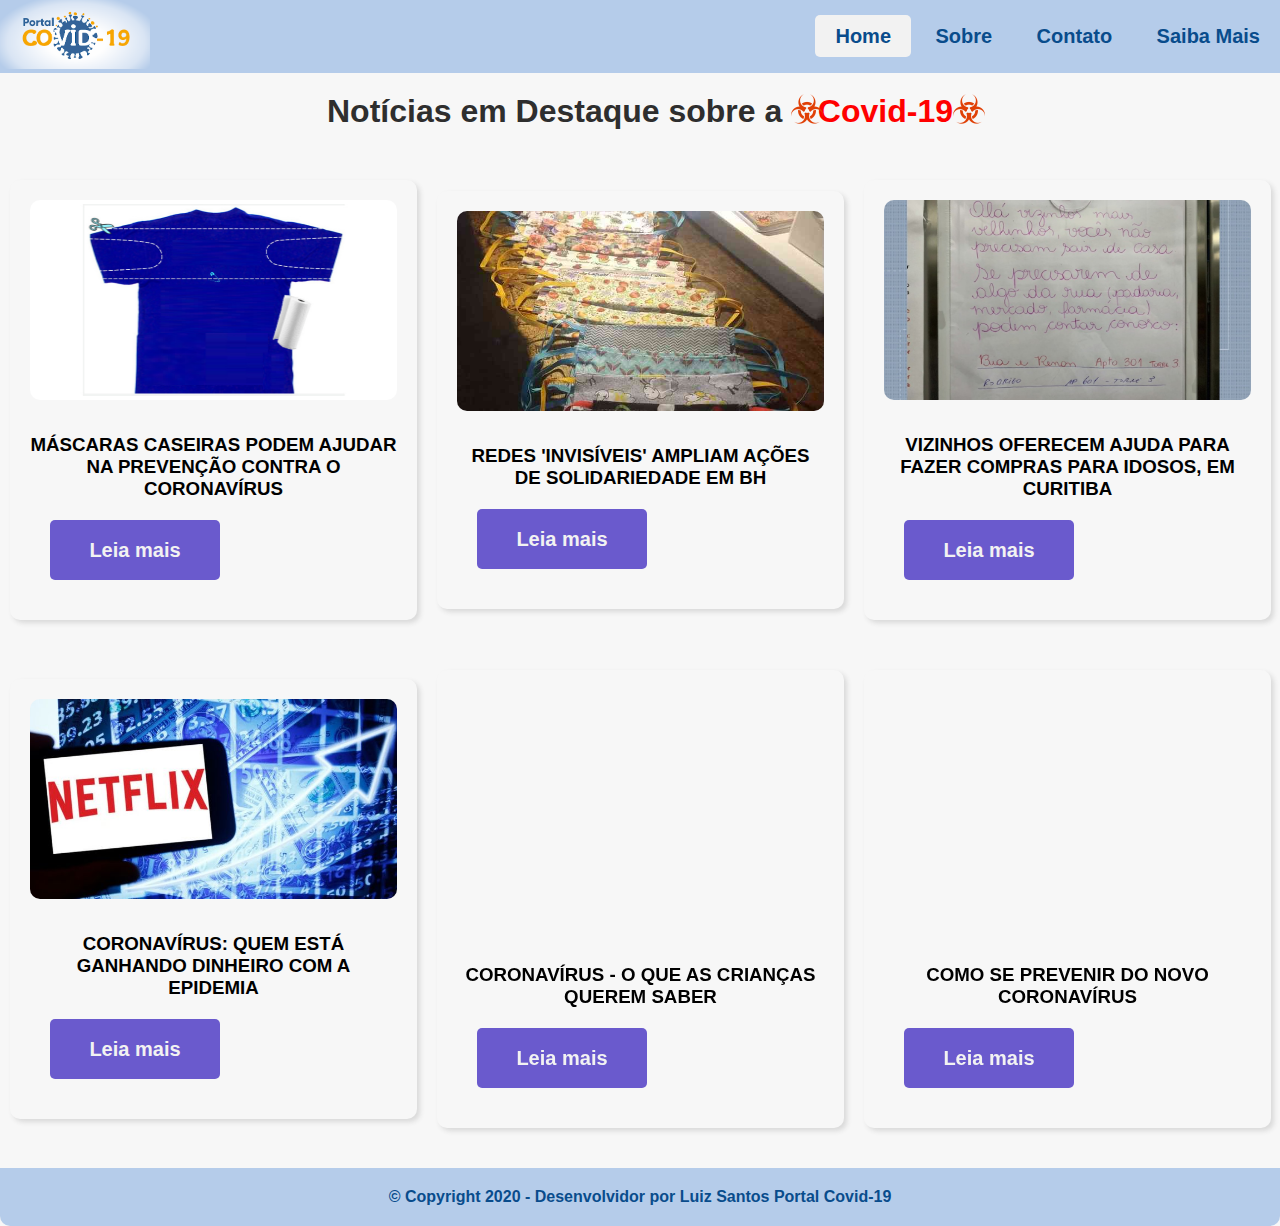
==== index.html @ 082b502a "Subindo projeto Hiring Coders" ====
<!DOCTYPE html>
<html lang="pt-br">
    <head>
        <meta charset="utf-8">
        <meta name="viewport" content="width=device-width, initial-scale=1.0">
        <title>.: Portal Covid-19 :.</title>
        <link rel="sortcut icon" href="favicon.ico" type="image/x-icon" />
        <!-- Estilo customizado -->
        <link rel="stylesheet" type="text/css" href="css/style.css">
        
    </head>
    <body>
        <div class="container"></div>
            <header>
                <div class=logo>
                    <img src="imagens/logo.svg" alt="Logo do Portal Covid">
                </div>
                <div class="navbar">
                    <nav>
                        <ul>
                            <li>
                                <a class="selected" href="index.html">Home</a>
                            </li>
                            <li>
                                <a  href="sobre.html">Sobre</a>
                            </li>
                            <li>
                                <a  href="contato.html">Contato</a>
                            </li>
                            <li>
                                <a href="saibaMais.html">Saiba Mais</a>
                            </li>
                        </ul>
                    </nav>
                </div><!--fim /navbar-->
                
            </header> <!--fim /header-->

            <div class="content">
                <div id="title">
                    <h1>Notícias em Destaque sobre a <img class="girar" src="imagens/biohazard-32.ico">&nbsp;<span> &nbsp;Covid-19 </span><img class="girar" src="imagens/biohazard-32.ico"></h1>
                </div>
            
                <div class="cardnews">
                    <div class="news">
                        <img src="imagens/news1.jpg" alt="Camisa para fazer máscaras">
                        <h3>Máscaras caseiras podem ajudar na prevenção contra o Coronavírus</h3>
                        <a class="btn-primary" href="https://www.saude.gov.br/noticias/agencia-saude/46645-mascaras-caseiras-podem-ajudar-na-prevencao-contra-o-coronavirus" target="_blank">Leia mais</a>
                    </div><!--fim / news-->
                    
                    <div class="news">
                        <img src="imagens/news2.jpg" alt="Máscaras Caseiras">
                        <h3>Redes 'invisíveis' ampliam ações de solidariedade em BH</h3>
                        <a class="btn-primary" href="https://www.em.com.br/app/noticia/gerais/2020/04/13/interna_gerais,1138188/coronavirus-redes-invisiveis-ampliam-acoes-de-solidariedade-em-bh.shtml" target="_blank">Leia mais</a>
                    </div><!--fim / news-->

                    <div class="news">
                        <img src="imagens/news3.jpg" alt="Cartaz Solidário">
                        <h3>Vizinhos oferecem ajuda para fazer compras para idosos, em Curitiba</h3>
                        <a class="btn-primary" href="https://g1.globo.com/pr/parana/noticia/2020/03/19/coronavirus-vizinhos-oferecem-ajuda-para-fazer-compras-para-idosos-em-curitiba.ghtml" target="_blank">Leia mais</a>
                    </div><!--fim / news-->
                </div><!--fim / cardnews-->

                <div class="cardnews">
                    <div class="news">
                        <img src="imagens/news4.jpg" alt="Celualar com acesso Netflix">
                        <h3>Coronavírus: quem está ganhando dinheiro com a epidemia</h3>
                        <a class="btn-primary" href="https://www.bbc.com/portuguese/geral-51726103" target="_blank">Leia mais</a>
                    </div><!--fim / news-->
                    
                    <div class="news">
                        <iframe src="https://open.spotify.com/embed-podcast/episode/6qZ7wSBbCBnTY30MKAuJhN" width="367" height="270"
                            frameborder="0" allowtransparency="true" allow="encrypted-media"></iframe>
                        <h3>Coronavírus - o que as crianças querem saber</h3>
                        <a class="btn-primary" href="https://g1.globo.com/podcast/o-assunto/noticia/2020/03/23/o-assunto-148-coronavirus-o-que-as-criancas-querem-saber.ghtml" target="_blank">Leia mais</a>
                    </div><!--fim / news-->

                    <div class="news">
                        <iframe width="367" height="270" src="https://www.youtube.com/embed/n0Y2zS-sz1E" frameborder="0" allow="accelerometer; autoplay; encrypted-media; gyroscope; picture-in-picture" allowfullscreen></iframe>
                        <h3>Como se prevenir do novo coronavírus</h3>
                        <a class="btn-primary" href="https://g1.globo.com/pr/parana/noticia/2020/03/19/coronavirus-vizinhos-oferecem-ajuda-para-fazer-compras-para-idosos-em-curitiba.ghtml" target="_blank">Leia mais</a>
                    </div><!--fim / news-->
                </div><!--fim / cardnews-->
                   
            </div> <!--fim / content-->
            <div id="rodape">
                <footer>
                    &copy; Copyright 2020 - Desenvolvidor por <a href="https://about.me/luizcsbh">Luiz Santos</a> Portal Covid-19
                </footer>
            </div><!-- fim / rodape --> 

        </div><!-- fim /container -->    
    </body>
</html>
---- css/style.css ----
@import url('https://fonts.googleapis.com/css?family=Roboto:300,400,500,700,900&display=swap');
span{
    color: red;
    animation-name: covid;
    animation-duration: 0.3s;
    animation-iteration-count: infinite; 
}
@keyframes covid{
    from{
        color:red;
    }
    to {
        color:yellow;
    }
}

.girar {
    position: absolute;
    width: 32px;
    height: 32px;
    -webkit-animation:spin 1s linear infinite;
    -moz-animation:spin 1s linear infinite;
    animation:spin 1s linear infinite;
}
@-moz-keyframes spin { 100% { -moz-transform: rotate(360deg); } }
@-webkit-keyframes spin { 100% { -webkit-transform: rotate(360deg); } }
@keyframes spin { 100% { -webkit-transform: rotate(360deg); transform:rotate(360deg); } }

.entrada{
    animation: entradaAnim 3s;
    animation-fill-mode: forwards;
}

@keyframes entradaAnim{
    from{
        opacity: 0;
    }
    to{
        opacity: 1;
        transform: translate(0);
    }
}


* {
    margin: 0;
    padding: 0;
}
body {
    background-color: #F7F7F7;
    font-family: Arial, Helvetica, sans-serif;
}

h3{
    text-transform: uppercase;
}

#container {
    background-color: #FFF;
    border-radius: 10px;
    text-align: center;
    margin-top: 30px;
    margin-left: 20px;
    margin-right: 20px;
    padding: 10px 20px;
    font-family: 'Roboto', sans-serif;
}

header {
    display: flex;
    justify-content: space-between;
    align-items: center;
    background-color: #b5ccea;
}

.navbar li {
    display: inline-block;
    font-size: 20px;
    font-weight: 600;
}

.navbar a {
    text-decoration: none;
    padding: 10px 20px;
    color: #094c8c;
}
.navbar a:hover {
    background-color: #e0e9f5;
    color: #f4a60d;
    
    border-radius: 5px;
}

#title {
    color: #2E2E2E;
    margin-top: 15px;
    margin-top: 20px;
    padding-bottom: 10px;
    text-align: center;
}
.cardnews {
    align-items: center;
    display: flex;
    justify-content: space-between;
    padding-top: 30px;
}
.news {
    text-align: center;
    background-color: #F7F7F7;
    padding: 20px;
    margin: 10px;
    border-radius: 10px;
    box-shadow: 3px 3px 5px #D9D9D9;
}

.news img {
    border-radius: 10px;
    margin-bottom: 30px;
    width: 367px;
    height: 200px;
}

.news iframe {
    border-radius: 10px;
}

.selected{
    background-color: #f2f2f2;
    border-radius: 5px;
}

#rodape footer {
    position: relative;
    text-align: center;
    bottom: 0;
    padding: 20px 0;
    margin-top: 30px;
    border-radius: 0 0 10px 10px;
    color: #094c8c;
    background-color: #b5ccea;
    font-weight: bold;
}

#rodape footer a{
    text-decoration: none;
    color: #094c8c;
}

#rodape footer a:hover{
    color: #f4a60d;
}
.sobre {
    background-color: #F7F7F7;
    border-radius: 10px;
    padding: 30px;
    width: 60%; 
    box-sizing: border-box;
    margin: auto;
}
.sobre p {
    text-align: justify;
    font-family: Arial, Helvetica, sans-serif;
    margin-bottom: 10px;
}

.sobre img {
    padding-top: 10px;
    align-items: center;
}

.sobre p a{
    text-decoration: none;
}

#contato {
    background-color: #F7F7F7;
    border-radius: 10px;
    padding: 30px;
    width: 50%; 
    box-sizing: border-box;
    margin: auto;
}

.divform {
    margin: 32px auto;
    text-align: left;
    max-width: 640px;
    border-radius: 5px;
    background-color: #f2f2f2;
    padding: 20px;

}

.divform iframe{
    height: 905px;
    width: 640px;
 }
a {
    text-decoration: none;
}

.btn-primary{
    background-color: slateblue;
    border-radius: 5px;
    color: #f2f2f2;
    display: block;
    font-family: Arial;
    font-weight: bold;
    font-size: 20px;
    height: 40px;
    line-height: 40px;
    margin: 20px;
    padding: 10px 5px;
    text-align: center;
    text-decoration: none;
    width: 160px;
}

.btn-primary:hover {
    box-shadow: 0 4px 5px #808080;
    top: -3px;
}

.lista ol li{
    color: #094c8c;
    font-weight: bold;
    font-size: 20px;
}

.lista a{
    color: #094c8c;
    text-decoration: none;
}

.lista a:hover{
    color:  slateblue;
}

figure {
    float: left;
    width: 30%;
    text-align: center;
    font-style: italic;
    font-size: smaller;
    text-indent: 0;
    border: thin silver solid;
    border-radius: 5px;
    margin: 0.5em;
    padding: 0.5em;
    background-color: white;
}

img.scaled {
    width: 100%;
}

figcaption {
    font-weight: bold;
    padding: 0.5em;
}

figure:hover{
    background-color: #b5ccea;
    color:#ffff;
}

#anime{
    float: left;
    opacity: 0;
    transform: translate(-200px);
}
.redessociais{
    text-align: center;
}
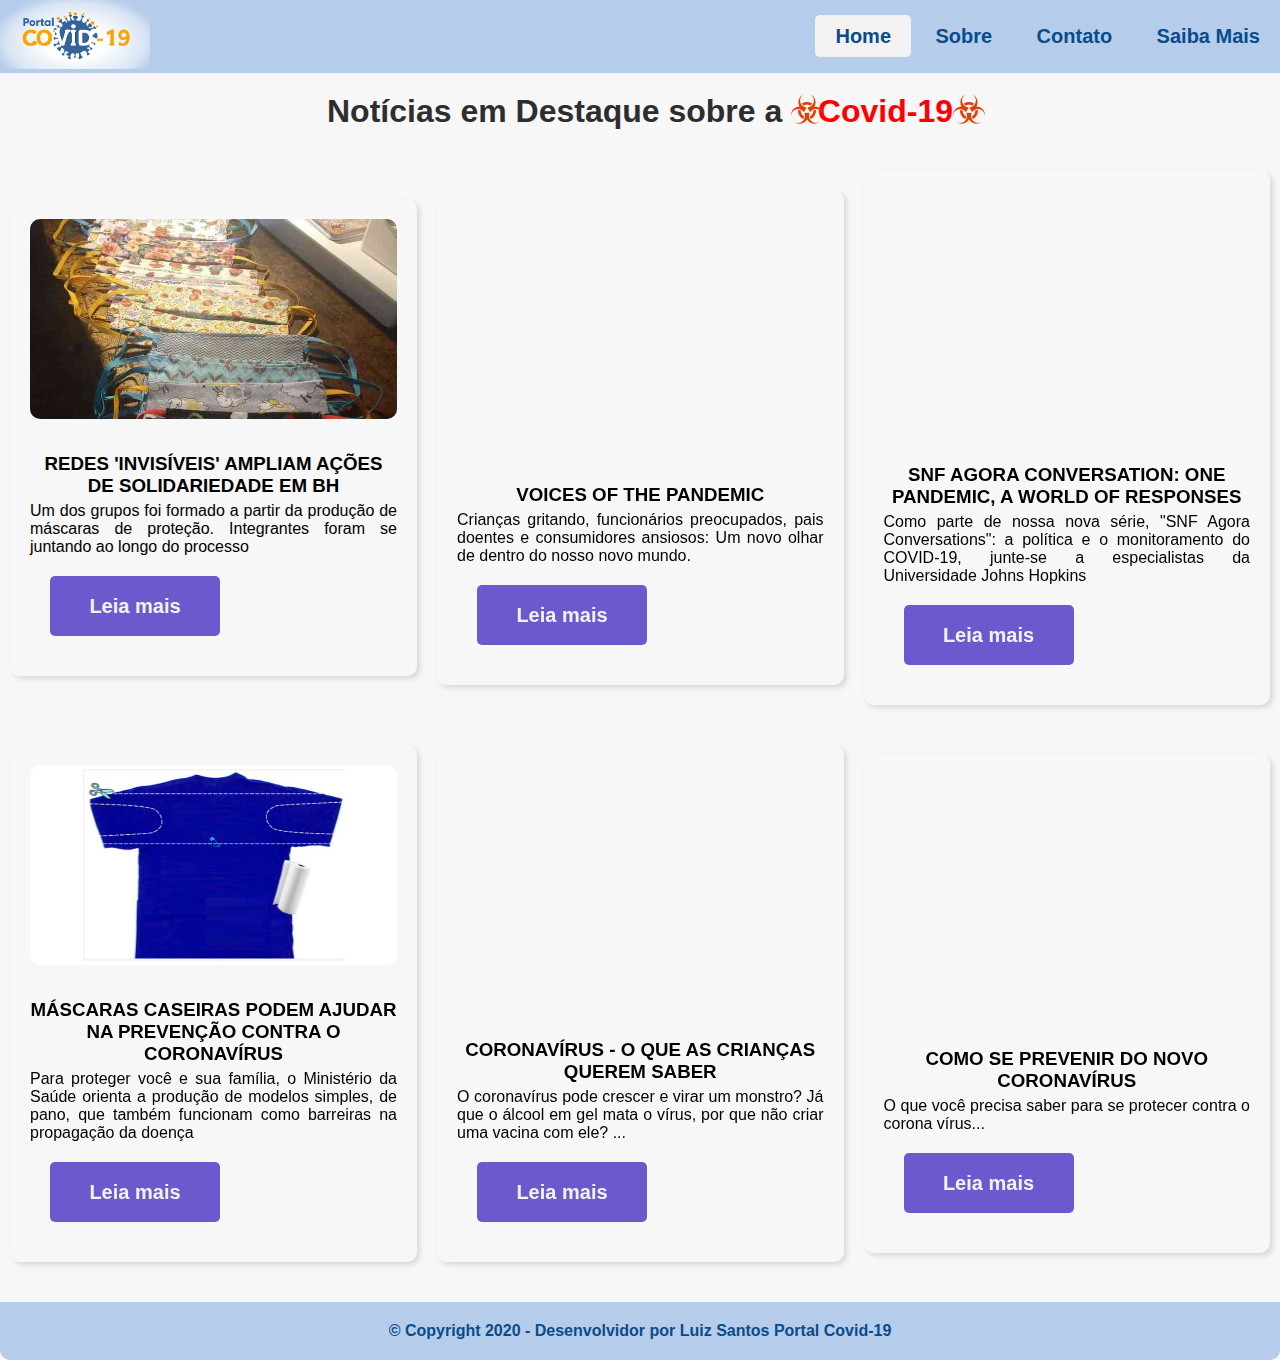
==== commit 043466cc: "Alterando as noticias" ====
--- a/index.html
+++ b/index.html
@@ -42,47 +42,66 @@
                 </div>
             
                 <div class="cardnews">
+                    
+                    <div class="news">
+                        <img src="imagens/news2.jpg" alt="Máscaras Caseiras">
+                        <h3>Redes 'invisíveis' ampliam ações de solidariedade em BH</h3>
+                        <p>
+                            Um dos grupos foi formado a partir da produção de máscaras de proteção. Integrantes foram se juntando ao longo do processo
+                        </p>
+                        <a class="btn-primary" href="https://www.em.com.br/app/noticia/gerais/2020/04/13/interna_gerais,1138188/coronavirus-redes-invisiveis-ampliam-acoes-de-solidariedade-em-bh.shtml" target="_blank">Leia mais</a>
+                    </div><!--fim / news-->
+               
+                    <div class="news">
+                        <iframe src="https://open.spotify.com/embed-podcast/episode/3OoBlD3jQT2kBd4PBjduhj" frameborder="0" allowtransparency="true" allow="encrypted-media"></iframe>
+                        <h3>Voices of the Pandemic</h3>
+                        <p>
+                            Crianças gritando, funcionários preocupados, pais doentes e consumidores ansiosos: Um novo olhar de dentro do nosso novo mundo.
+                        </p>
+                        <a class="btn-primary" href="https://www.nytimes.com/2020/04/13/podcasts/the-daily/coronavirus-pandemic-lives.html?" target="_blank">Leia mais</a>
+                    </div><!--fim / news-->
+                    
+                    <div class="news">
+                        <iframe src="https://www.ustream.tv/embed/recorded/126175022" scrolling="no" allowfullscreen webkitallowfullscreen frameborder="0" style="border: 0 none transparent;"></iframe>
+                        <h3>SNF Agora Conversation: One Pandemic, A World of Responses</h3>
+                        <p>
+                            Como parte de nossa nova série, "SNF Agora Conversations": a política e o monitoramento do COVID-19, junte-se a especialistas da Universidade Johns Hopkins
+                        </p>
+                        <a class="btn-primary" href="https://coronavirus.jhu.edu/live" target="_blank">Leia mais</a>
+                    </div><!--fim / news-->
+                
+                </div><!--fim / cardnews-->
+
+                <div class="cardnews">
                     <div class="news">
                         <img src="imagens/news1.jpg" alt="Camisa para fazer máscaras">
                         <h3>Máscaras caseiras podem ajudar na prevenção contra o Coronavírus</h3>
+                        <p>
+                            Para proteger você e sua família, o Ministério da Saúde orienta a produção de modelos simples, de pano, que também funcionam como barreiras na propagação da doença
+                        </p>
                         <a class="btn-primary" href="https://www.saude.gov.br/noticias/agencia-saude/46645-mascaras-caseiras-podem-ajudar-na-prevencao-contra-o-coronavirus" target="_blank">Leia mais</a>
                     </div><!--fim / news-->
                     
                     <div class="news">
-                        <img src="imagens/news2.jpg" alt="Máscaras Caseiras">
-                        <h3>Redes 'invisíveis' ampliam ações de solidariedade em BH</h3>
-                        <a class="btn-primary" href="https://www.em.com.br/app/noticia/gerais/2020/04/13/interna_gerais,1138188/coronavirus-redes-invisiveis-ampliam-acoes-de-solidariedade-em-bh.shtml" target="_blank">Leia mais</a>
+                        <iframe src="https://open.spotify.com/embed-podcast/episode/6qZ7wSBbCBnTY30MKAuJhN/" frameborder="0" allowtransparency="true" allow="encrypted-media"></iframe>
+                        <h3>Coronavírus - o que as crianças querem saber</h3>
+                        <p>
+                            O coronavírus pode crescer e virar um monstro? Já que o álcool em gel mata o vírus, por que não criar uma vacina com ele? ...
+                        </p>
+                        <a class="btn-primary" href="https://g1.globo.com/podcast/o-assunto/noticia/2020/03/23/o-assunto-148-coronavirus-o-que-as-criancas-querem-saber.ghtml" target="_blank">Leia mais</a>
+                    </div><!--fim / news-->
+                
+                    <div class="news">
+                        <iframe src="https://www.youtube.com/embed/n0Y2zS-sz1E" frameborder="0" allow="accelerometer; autoplay; encrypted-media; gyroscope; picture-in-picture" allowfullscreen></iframe>
+                        <h3>Como se prevenir do novo coronavírus</h3>
+                        <p>O que você precisa saber para se protecer contra o corona vírus...</p>
+                        <a class="btn-primary" href="https://coronavirus.saude.gov.br/sobre-a-doenca#como-se-proteger" target="_blank">Leia mais</a>
                     </div><!--fim / news-->
 
-                    <div class="news">
-                        <img src="imagens/news3.jpg" alt="Cartaz Solidário">
-                        <h3>Vizinhos oferecem ajuda para fazer compras para idosos, em Curitiba</h3>
-                        <a class="btn-primary" href="https://g1.globo.com/pr/parana/noticia/2020/03/19/coronavirus-vizinhos-oferecem-ajuda-para-fazer-compras-para-idosos-em-curitiba.ghtml" target="_blank">Leia mais</a>
-                    </div><!--fim / news-->
                 </div><!--fim / cardnews-->
-
-                <div class="cardnews">
-                    <div class="news">
-                        <img src="imagens/news4.jpg" alt="Celualar com acesso Netflix">
-                        <h3>Coronavírus: quem está ganhando dinheiro com a epidemia</h3>
-                        <a class="btn-primary" href="https://www.bbc.com/portuguese/geral-51726103" target="_blank">Leia mais</a>
-                    </div><!--fim / news-->
-                    
-                    <div class="news">
-                        <iframe src="https://open.spotify.com/embed-podcast/episode/6qZ7wSBbCBnTY30MKAuJhN" width="367" height="270"
-                            frameborder="0" allowtransparency="true" allow="encrypted-media"></iframe>
-                        <h3>Coronavírus - o que as crianças querem saber</h3>
-                        <a class="btn-primary" href="https://g1.globo.com/podcast/o-assunto/noticia/2020/03/23/o-assunto-148-coronavirus-o-que-as-criancas-querem-saber.ghtml" target="_blank">Leia mais</a>
-                    </div><!--fim / news-->
-
-                    <div class="news">
-                        <iframe width="367" height="270" src="https://www.youtube.com/embed/n0Y2zS-sz1E" frameborder="0" allow="accelerometer; autoplay; encrypted-media; gyroscope; picture-in-picture" allowfullscreen></iframe>
-                        <h3>Como se prevenir do novo coronavírus</h3>
-                        <a class="btn-primary" href="https://g1.globo.com/pr/parana/noticia/2020/03/19/coronavirus-vizinhos-oferecem-ajuda-para-fazer-compras-para-idosos-em-curitiba.ghtml" target="_blank">Leia mais</a>
-                    </div><!--fim / news-->
-                </div><!--fim / cardnews-->
-                   
+           
             </div> <!--fim / content-->
+            
             <div id="rodape">
                 <footer>
                     &copy; Copyright 2020 - Desenvolvidor por <a href="https://about.me/luizcsbh">Luiz Santos</a> Portal Covid-19
@@ -92,3 +111,4 @@
         </div><!-- fim /container -->    
     </body>
 </html>
+
--- a/css/style.css
+++ b/css/style.css
@@ -64,6 +64,7 @@
     margin-right: 20px;
     padding: 10px 20px;
     font-family: 'Roboto', sans-serif;
+
 }
 
 header {
@@ -102,7 +103,8 @@
     align-items: center;
     display: flex;
     justify-content: space-between;
-    padding-top: 30px;
+    padding-top: 20px;
+    width: 100%;
 }
 .news {
     text-align: center;
@@ -111,6 +113,12 @@
     margin: 10px;
     border-radius: 10px;
     box-shadow: 3px 3px 5px #D9D9D9;
+    width: 100%;
+}
+
+.news p{
+    padding-top: 5px;;
+    text-align: justify;
 }
 
 .news img {
@@ -122,6 +130,8 @@
 
 .news iframe {
     border-radius: 10px;
+    width: 360px;
+    height: 270px;
 }
 
 .selected{
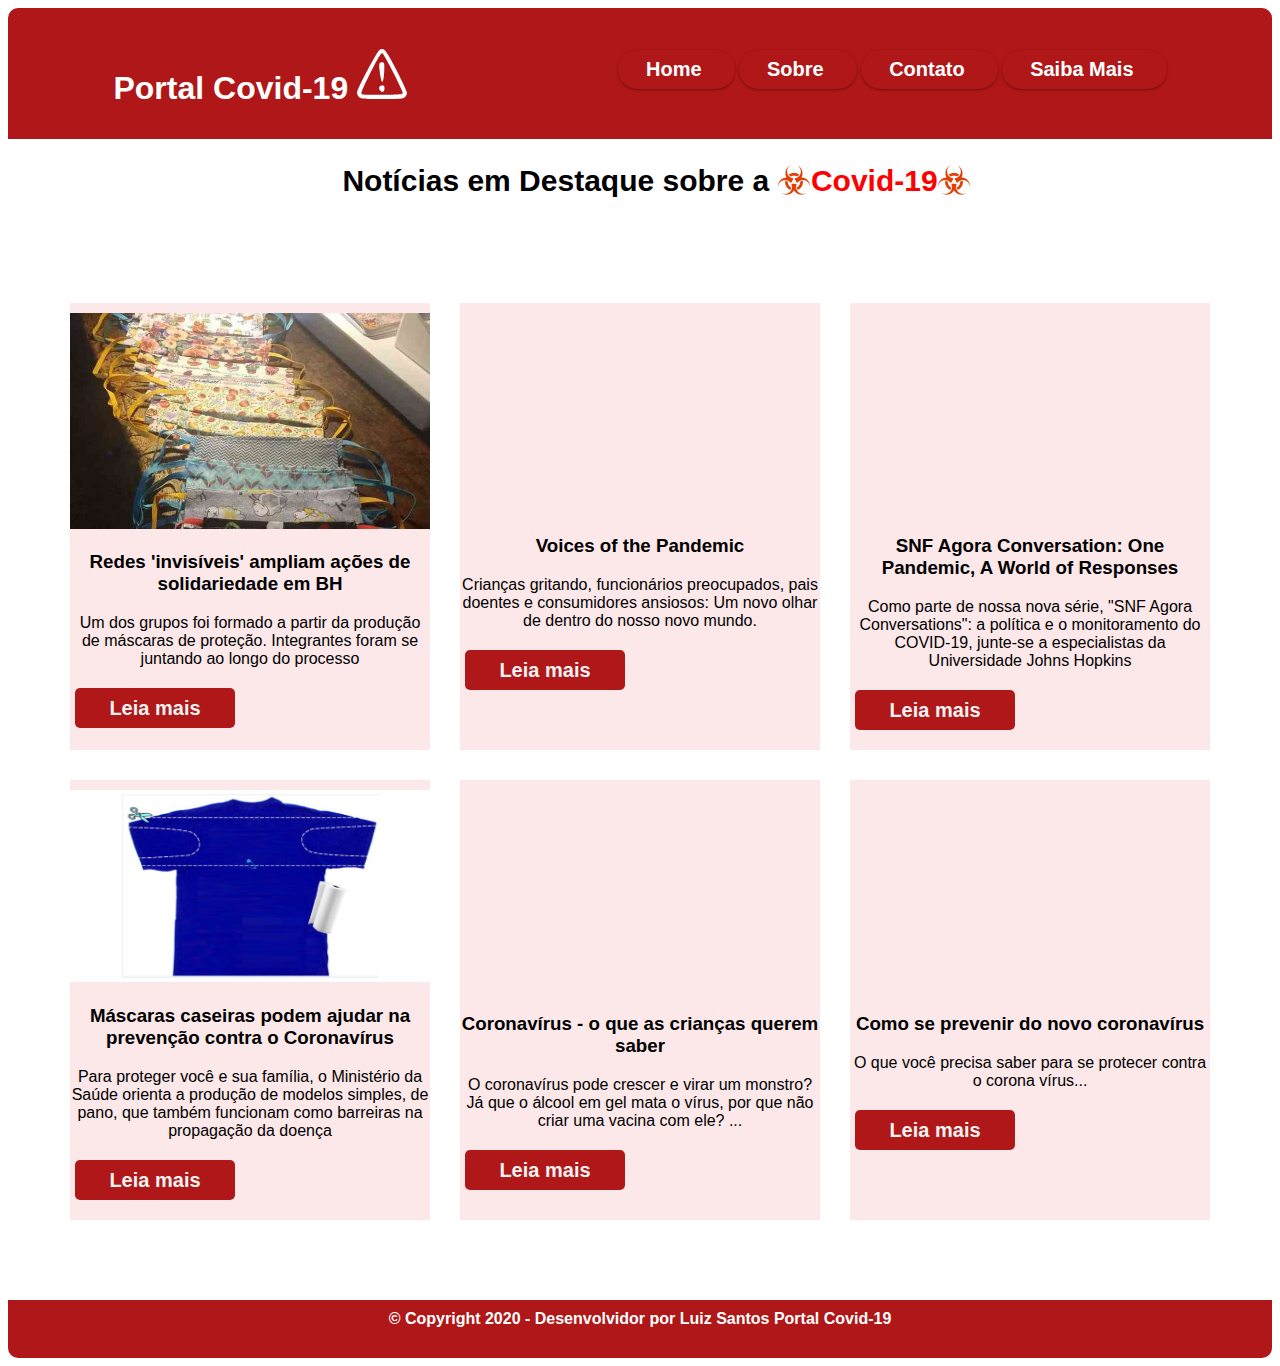
==== commit bccd701f: "Melhorando Layout e Responsividade" ====
--- a/index.html
+++ b/index.html
@@ -1,114 +1,91 @@
 <!DOCTYPE html>
-<html lang="pt-br">
+<html>
     <head>
         <meta charset="utf-8">
+        <title>.: Portal Covid-19 :.</title>
         <meta name="viewport" content="width=device-width, initial-scale=1.0">
-        <title>.: Portal Covid-19 :.</title>
+        <meta name="description" content="Portal Covid-19 renui 6 notícias em diversas mídias escolhidas por
+         Luiz Santos Desenvolvedor Web, para desafio da Gama Academy"> 
+        <meta name="keywords" content="corona, covid-19, coronavírus, html5, css, Gama Academy, desafio, site"/>
+        <meta name="robots" content="index, follow">
         <link rel="sortcut icon" href="favicon.ico" type="image/x-icon" />
         <!-- Estilo customizado -->
-        <link rel="stylesheet" type="text/css" href="css/style.css">
-        
+        <link rel="stylesheet" type="text/css" href="css/estilo.css">
     </head>
     <body>
-        <div class="container"></div>
-            <header>
-                <div class=logo>
-                    <img src="imagens/logo.svg" alt="Logo do Portal Covid">
-                </div>
-                <div class="navbar">
-                    <nav>
-                        <ul>
-                            <li>
-                                <a class="selected" href="index.html">Home</a>
-                            </li>
-                            <li>
-                                <a  href="sobre.html">Sobre</a>
-                            </li>
-                            <li>
-                                <a  href="contato.html">Contato</a>
-                            </li>
-                            <li>
-                                <a href="saibaMais.html">Saiba Mais</a>
-                            </li>
-                        </ul>
-                    </nav>
-                </div><!--fim /navbar-->
-                
-            </header> <!--fim /header-->
+        
+        <header class="header">
+            <div class="titulo">
+                <h1>Portal Covid-19 <img src="imagens/alert.svg" /></h1>
+            </div>
+            <nav>
+                <ul>
+                    <li><a href="index.html">Home</a></li>
+                    <li><a href="sobre.html">Sobre</a></li>
+                    <li><a href="contato.html">Contato</a></li>
+                    <li><a href="saibaMais.html">Saiba Mais</a></li>
+                </ul>
+            </nav>
+        </header>
+        <div class="titulo-news">
+            <h2 class="titulo-news">Notícias em Destaque sobre a <img class="girar" src="imagens/biohazard-32.ico">&nbsp;&nbsp;&nbsp;<span>&nbsp;Covid-19 </span><img class="girar" src="imagens/biohazard-32.ico"></h2>
+        </div>
+        <section class="news container ">
 
-            <div class="content">
-                <div id="title">
-                    <h1>Notícias em Destaque sobre a <img class="girar" src="imagens/biohazard-32.ico">&nbsp;<span> &nbsp;Covid-19 </span><img class="girar" src="imagens/biohazard-32.ico"></h1>
-                </div>
-            
-                <div class="cardnews">
-                    
-                    <div class="news">
-                        <img src="imagens/news2.jpg" alt="Máscaras Caseiras">
-                        <h3>Redes 'invisíveis' ampliam ações de solidariedade em BH</h3>
-                        <p>
-                            Um dos grupos foi formado a partir da produção de máscaras de proteção. Integrantes foram se juntando ao longo do processo
-                        </p>
-                        <a class="btn-primary" href="https://www.em.com.br/app/noticia/gerais/2020/04/13/interna_gerais,1138188/coronavirus-redes-invisiveis-ampliam-acoes-de-solidariedade-em-bh.shtml" target="_blank">Leia mais</a>
-                    </div><!--fim / news-->
-               
-                    <div class="news">
-                        <iframe src="https://open.spotify.com/embed-podcast/episode/3OoBlD3jQT2kBd4PBjduhj" frameborder="0" allowtransparency="true" allow="encrypted-media"></iframe>
-                        <h3>Voices of the Pandemic</h3>
-                        <p>
-                            Crianças gritando, funcionários preocupados, pais doentes e consumidores ansiosos: Um novo olhar de dentro do nosso novo mundo.
-                        </p>
-                        <a class="btn-primary" href="https://www.nytimes.com/2020/04/13/podcasts/the-daily/coronavirus-pandemic-lives.html?" target="_blank">Leia mais</a>
-                    </div><!--fim / news-->
-                    
-                    <div class="news">
-                        <iframe src="https://www.ustream.tv/embed/recorded/126175022" scrolling="no" allowfullscreen webkitallowfullscreen frameborder="0" style="border: 0 none transparent;"></iframe>
-                        <h3>SNF Agora Conversation: One Pandemic, A World of Responses</h3>
-                        <p>
-                            Como parte de nossa nova série, "SNF Agora Conversations": a política e o monitoramento do COVID-19, junte-se a especialistas da Universidade Johns Hopkins
-                        </p>
-                        <a class="btn-primary" href="https://coronavirus.jhu.edu/live" target="_blank">Leia mais</a>
-                    </div><!--fim / news-->
-                
-                </div><!--fim / cardnews-->
+            <div class="news__item ">
+                <img src="imagens/news2.jpg" alt="Máscaras Caseiras">
+                <h3>Redes 'invisíveis' ampliam ações de solidariedade em BH</h3>
+                <p>
+                    Um dos grupos foi formado a partir da produção de máscaras de proteção. Integrantes foram se juntando ao longo do processo
+                </p>
+                <a class="btn-primary" href="https://www.em.com.br/app/noticia/gerais/2020/04/13/interna_gerais,1138188/coronavirus-redes-invisiveis-ampliam-acoes-de-solidariedade-em-bh.shtml" target="_blank">Leia mais</a>
+            </div>
 
-                <div class="cardnews">
-                    <div class="news">
-                        <img src="imagens/news1.jpg" alt="Camisa para fazer máscaras">
-                        <h3>Máscaras caseiras podem ajudar na prevenção contra o Coronavírus</h3>
-                        <p>
-                            Para proteger você e sua família, o Ministério da Saúde orienta a produção de modelos simples, de pano, que também funcionam como barreiras na propagação da doença
-                        </p>
-                        <a class="btn-primary" href="https://www.saude.gov.br/noticias/agencia-saude/46645-mascaras-caseiras-podem-ajudar-na-prevencao-contra-o-coronavirus" target="_blank">Leia mais</a>
-                    </div><!--fim / news-->
-                    
-                    <div class="news">
-                        <iframe src="https://open.spotify.com/embed-podcast/episode/6qZ7wSBbCBnTY30MKAuJhN/" frameborder="0" allowtransparency="true" allow="encrypted-media"></iframe>
-                        <h3>Coronavírus - o que as crianças querem saber</h3>
-                        <p>
-                            O coronavírus pode crescer e virar um monstro? Já que o álcool em gel mata o vírus, por que não criar uma vacina com ele? ...
-                        </p>
-                        <a class="btn-primary" href="https://g1.globo.com/podcast/o-assunto/noticia/2020/03/23/o-assunto-148-coronavirus-o-que-as-criancas-querem-saber.ghtml" target="_blank">Leia mais</a>
-                    </div><!--fim / news-->
-                
-                    <div class="news">
-                        <iframe src="https://www.youtube.com/embed/n0Y2zS-sz1E" frameborder="0" allow="accelerometer; autoplay; encrypted-media; gyroscope; picture-in-picture" allowfullscreen></iframe>
-                        <h3>Como se prevenir do novo coronavírus</h3>
-                        <p>O que você precisa saber para se protecer contra o corona vírus...</p>
-                        <a class="btn-primary" href="https://coronavirus.saude.gov.br/sobre-a-doenca#como-se-proteger" target="_blank">Leia mais</a>
-                    </div><!--fim / news-->
+            <div class="news__item">
+                <iframe src="https://open.spotify.com/embed-podcast/episode/3OoBlD3jQT2kBd4PBjduhj" frameborder="0" allowtransparency="true" allow="encrypted-media"></iframe>
+                <h3>Voices of the Pandemic</h3>
+                <p>
+                    Crianças gritando, funcionários preocupados, pais doentes e consumidores ansiosos: Um novo olhar de dentro do nosso novo mundo.
+                </p>
+                <a class="btn-primary" href="https://www.nytimes.com/2020/04/13/podcasts/the-daily/coronavirus-pandemic-lives.html?" target="_blank">Leia mais</a>
+            </div>
 
-                </div><!--fim / cardnews-->
-           
-            </div> <!--fim / content-->
-            
-            <div id="rodape">
-                <footer>
-                    &copy; Copyright 2020 - Desenvolvidor por <a href="https://about.me/luizcsbh">Luiz Santos</a> Portal Covid-19
-                </footer>
-            </div><!-- fim / rodape --> 
+            <div class="news__item ">
+                <iframe src="https://www.ustream.tv/embed/recorded/126175022" scrolling="no" allowfullscreen webkitallowfullscreen frameborder="0" style="border: 0 none transparent;"></iframe>
+                <h3>SNF Agora Conversation: One Pandemic, A World of Responses</h3>
+                <p>
+                    Como parte de nossa nova série, "SNF Agora Conversations": a política e o monitoramento do COVID-19, junte-se a especialistas da Universidade Johns Hopkins
+                </p>
+                <a class="btn-primary" href="https://coronavirus.jhu.edu/live" target="_blank">Leia mais</a>
+            </div>
 
-        </div><!-- fim /container -->    
+            <div class="news__item ">
+                <img src="imagens/news1.jpg" alt="Camisa para fazer máscaras">
+                <h3>Máscaras caseiras podem ajudar na prevenção contra o Coronavírus</h3>
+                <p>
+                    Para proteger você e sua família, o Ministério da Saúde orienta a produção de modelos simples, de pano, que também funcionam como barreiras na propagação da doença
+                </p>
+                <a class="btn-primary" href="https://www.saude.gov.br/noticias/agencia-saude/46645-mascaras-caseiras-podem-ajudar-na-prevencao-contra-o-coronavirus" target="_blank">Leia mais</a>
+            </div>
+
+            <div class="news__item ">
+                <iframe src="https://open.spotify.com/embed-podcast/episode/6qZ7wSBbCBnTY30MKAuJhN/" frameborder="0" allowtransparency="true" allow="encrypted-media"></iframe>
+                <h3>Coronavírus - o que as crianças querem saber</h3>
+                <p>
+                    O coronavírus pode crescer e virar um monstro? Já que o álcool em gel mata o vírus, por que não criar uma vacina com ele? ...
+                </p>
+                <a class="btn-primary" href="https://g1.globo.com/podcast/o-assunto/noticia/2020/03/23/o-assunto-148-coronavirus-o-que-as-criancas-querem-saber.ghtml" target="_blank">Leia mais</a>
+            </div>
+
+            <div class="news__item ">
+                <iframe src="https://www.youtube.com/embed/n0Y2zS-sz1E" frameborder="0" allow="accelerometer; autoplay; encrypted-media; gyroscope; picture-in-picture" allowfullscreen></iframe>
+                <h3>Como se prevenir do novo coronavírus</h3>
+                <p>O que você precisa saber para se protecer contra o corona vírus...</p>
+                <a class="btn-primary" href="https://coronavirus.saude.gov.br/sobre-a-doenca#como-se-proteger" target="_blank">Leia mais</a>
+            </div>
+        </section>
+        <footer>
+            &copy; Copyright 2020 - Desenvolvidor por <a href="https://about.me/luizcsbh">Luiz Santos</a> Portal Covid-19
+        <footer>
     </body>
-</html>
-
+</html>--- a/css/estilo.css
+++ b/css/estilo.css
@@ -0,0 +1,381 @@
+@import url('https://fonts.cdnfonts.com/css/gotham-black');
+@import url('https://fonts.cdnfonts.com/css/major-snafu');
+@import url('https://fonts.cdnfonts.com/css/din-condensed');
+* {
+    box-sizing: border-box;
+  }
+  
+  .row::after {
+    content: "";
+    clear: both;
+    display: table;
+  }
+  
+  [class*="col-"] {
+    float: left;
+    padding: 15px;
+  }
+  
+  html {
+    font-family: "Lucida Sans", sans-serif;
+  }
+  .container {
+    margin: 0 auto;
+    max-width: 1200px;
+    padding: 0px 30px;
+  }  
+
+  .header {
+    align-items: center;
+    background-color:#AF1718;
+    border-radius: 10px 10px 0 0;
+    color: #ffffff;
+    display: flex;
+    justify-content: space-around;
+  }
+
+  .titulo {
+    color: white;
+    font-family: 'Major Snafu', sans-serif;
+    margin-top: 15px;
+    margin-top: 20px;
+    padding-bottom: 10px;
+    text-align: center;
+    float:left;
+ }
+
+ .titulo-news {
+  font-size: 30px; 
+  text-align: center;
+ }
+
+/*nav*/
+  nav ul {
+    list-style-type: none;
+    margin: 0;
+    padding: 0;
+    
+  }
+  
+  nav li {
+    border-radius: 20px;
+    display: inline-block;
+    padding: 8px;
+    margin-bottom: 7px;
+    color: #ffffff;
+    font-weight: bold;
+    font-family: 'DIN Condensed', sans-serif;
+    font-size: 20px;                                         
+    box-shadow: 0 1px 3px rgba(0,0,0,0.12), 0 1px 2px rgba(0,0,0,0.24);
+  }
+  
+  nav a{
+    color: #ffffff;
+    text-decoration: none;
+    padding: 10px 20px;
+    margin-right: 5px;
+ }
+
+  nav li:hover {
+    background-color: #ffffff;
+  }
+
+  nav li a:hover{
+    color: #f4a60d;
+  }
+/* Noticias*/
+  .news {
+    height: auto;
+    display: grid;
+    grid-template-columns: 1fr 1fr 1fr;
+    grid-gap: 30px;
+    padding: 80px 30px;
+  }
+  
+  .news__item{
+    background-color: #FCE7E9;
+    padding: 10px 0px 0px 0px;
+    position: relative;
+    cursor: pointer;
+    text-align: center;
+  }
+  
+  .news__item iframe{
+    height: 200px;
+  }
+  
+  .news__item img{
+    max-width: 100%;
+  }
+  
+  .news__item h2{
+    padding: 20px 0px;
+    font-weight: 700;
+    background: #282A2D;
+    color:#fff;
+    border-bottom-left-radius:10px;
+    border-bottom-right-radius:10px;
+  }
+
+  /*sobre*/
+  .sobre{
+    display: flex;
+    padding: 80px 20px;
+  }
+  
+  .sobre a{
+    display: inline-block;
+    color:#AF1718;
+    
+  }
+  .sobre a i{
+    background: #282A2D;
+    padding: 10px;
+    margin-right: 10px;
+  
+  }
+
+/* contato */
+  .contato{
+    max-width: 640px;
+    border-radius: 5px;
+    padding: 20px;
+  }
+
+  .contato iframe{
+    height: 905px;
+    width: 640px;
+    
+  }
+ 
+  .img-perfil{
+    padding: 30px;
+  }
+  .img-perfil img{
+    max-width: 200px;
+    border: silver 1px solid;
+    background-color: #ffffff;
+  }
+
+ /* saiba mais */
+.mais-noticias ul li{
+
+  padding-bottom: 20px;
+  list-style-type:cjk-ideographic;
+}
+
+.mais-noticias ul li a{
+	display: inline-block;
+	padding: 5px;
+	color:#AF1718;
+  line-height: 1.4em;
+  
+}
+  .mais-noticias ul li a:hover{
+    color: #f4a60d;
+  }
+
+  /*Figure*/
+  
+  figure {
+    float: left;
+    text-align: center;
+    font-style: italic;
+    font-size: smaller;
+    text-indent: 0;
+    border: thin silver solid;
+    border-radius: 5px;
+    margin: 0.5em;
+    padding: 0.5em;
+    background-color: white;
+}
+
+img.scaled {
+    width: 100%;
+}
+
+figcaption {
+    font-weight: bold;
+    padding: 0.5em;
+}
+
+figure:hover{
+    background-color: #AF1718;;
+    color:#ffff;
+}
+
+#anime{
+    float: left;
+    opacity: 0;
+    transform: translate(-200px);
+}
+.redessociais{
+    text-align: center;
+    padding: 0 0 0 20px ;
+    margin-bottom: 2em;
+}
+
+  /*Estilização do rodape*/
+  footer {
+    position: relative;
+    text-align: center;
+    bottom: 0;
+    padding: 10px 0;
+    border-radius: 0 0 10px 10px;
+    color: #ffffff;
+    background-color: #AF1718;;
+    font-weight: bold;
+  }
+
+  footer a{
+    text-decoration: none;
+    color: #ffffff;
+  }
+
+  footer a:hover{
+    color: #f4a60d;
+  }
+
+  .borda{
+      border-radius: 15px;
+  }
+  /*Estilização da classe btn-primary*/
+  .btn-primary{
+    background-color: #AF1718;;
+    border-radius: 5px;
+    color: #f2f2f2;
+    display: block;
+    font-family: Arial;
+    font-weight: bold;
+    font-size: 20px;
+    height: 40px;
+    line-height: 40px;
+    margin: 20px 5px 20px 5px;
+    text-align: center;
+    text-decoration: none;
+    width: 160px;
+}
+
+.btn-primary:hover {
+    box-shadow: 0 4px 5px #808080;
+    top: -3px;
+}
+
+
+
+
+/*Animações*/
+  span{
+    color: red;
+    animation-name: covid;
+    animation-duration: 0.3s;
+    animation-iteration-count: infinite; 
+  }
+  @keyframes covid{
+    from{
+        color:red;
+    }
+    to {
+        color:yellow;
+    }
+  }
+
+  .girar {
+    position: absolute;
+    width: 32px;
+    height: 32px;
+    -webkit-animation:spin 1s linear infinite;
+    -moz-animation:spin 1s linear infinite;
+    animation:spin 1s linear infinite;
+  }
+  @-moz-keyframes spin { 100% { -moz-transform: rotate(360deg); } }
+  @-webkit-keyframes spin { 100% { -webkit-transform: rotate(360deg); } }
+  @keyframes spin { 100% { -webkit-transform: rotate(360deg); transform:rotate(360deg); } }
+
+  .entrada{
+    animation: entradaAnim 3s;
+    animation-fill-mode: forwards;
+  }
+
+  @keyframes entradaAnim{
+    from{
+        opacity: 0;
+    }
+    to{
+        opacity: 1;
+        transform: translate(0);
+    }
+  }
+
+  /* responsivo */
+@media only screen and (max-width: 1060px) {
+
+
+	.news{
+		grid-template-columns: 1fr 1fr;
+	}
+
+}
+
+@media only screen and (max-width: 960px) {
+	.sobre{
+		flex-direction: column;
+		display: flex;
+		padding: 50px 30px;
+	}
+
+	.img-perfil{
+		text-align: center;
+		padding: 0px;
+	}
+	.img-perfil img{
+		max-width: 200px;
+	}
+}
+
+@media only screen and (max-width: 760px) {
+	.header{
+		flex-direction: column;
+	}
+
+	.header img{
+		height: 30px;
+	}
+
+	.header nav ul {
+		padding: 20px 0px;
+		flex-direction: column;
+
+	}
+
+	.header nav ul li {
+		padding-bottom: 30px;
+	}
+
+	.faixa{
+		text-align: center;
+	}
+}
+
+
+
+@media only screen and (max-width: 600px) {
+	
+	.title-1{
+		font-size: 20px;
+	}
+	.title-2{
+		font-size: 16px;
+	}
+	.text{
+		font-size: 14px;	
+	}
+
+
+	/* home news */
+
+	.news{
+		grid-template-columns: 1fr;
+	}
+
+  }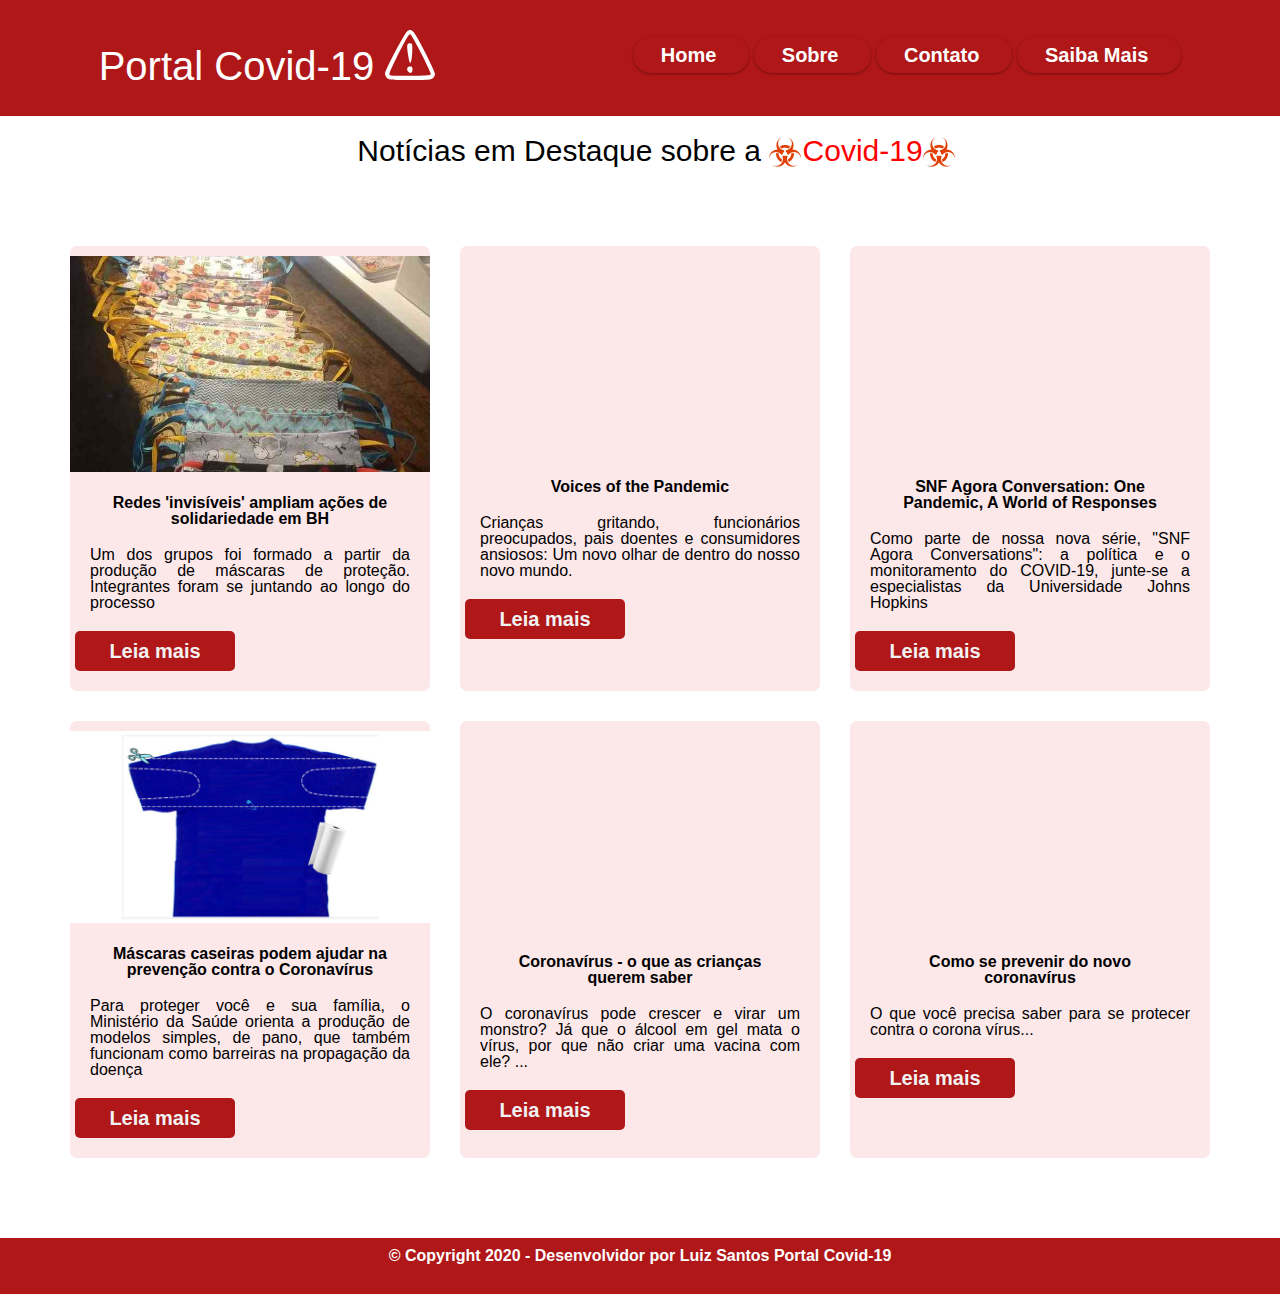
==== commit e88ab07a: "Incluindo reset css e resolvendo estilizações" ====
--- a/index.html
+++ b/index.html
@@ -28,7 +28,7 @@
             </nav>
         </header>
         <div class="titulo-news">
-            <h2 class="titulo-news">Notícias em Destaque sobre a <img class="girar" src="imagens/biohazard-32.ico">&nbsp;&nbsp;&nbsp;<span>&nbsp;Covid-19 </span><img class="girar" src="imagens/biohazard-32.ico"></h2>
+            <h2 class="titulo-news">Notícias em Destaque sobre a <img class="girar" src="imagens/biohazard-32.ico">&nbsp;&nbsp;&nbsp;<span> Covid-19</span><img class="girar" src="imagens/biohazard-32.ico"></h2>
         </div>
         <section class="news container ">
 
--- a/css/estilo.css
+++ b/css/estilo.css
@@ -1,6 +1,56 @@
 @import url('https://fonts.cdnfonts.com/css/gotham-black');
 @import url('https://fonts.cdnfonts.com/css/major-snafu');
 @import url('https://fonts.cdnfonts.com/css/din-condensed');
+
+/* http://meyerweb.com/eric/tools/css/reset/ 
+   v2.0 | 20110126
+   License: none (public domain)
+*/
+
+html, body, div, span, applet, object, iframe,
+h1, h2, h3, h4, h5, h6, p, blockquote, pre,
+a, abbr, acronym, address, big, cite, code,
+del, dfn, em, img, ins, kbd, q, s, samp,
+small, strike, strong, sub, sup, tt, var,
+b, u, i, center,
+dl, dt, dd, ol, ul, li,
+fieldset, form, label, legend,
+table, caption, tbody, tfoot, thead, tr, th, td,
+article, aside, canvas, details, embed, 
+figure, figcaption, footer, header, hgroup, 
+menu, nav, output, ruby, section, summary,
+time, mark, audio, video {
+	margin: 0;
+	padding: 0;
+	border: 0;
+	font-size: 100%;
+	font: inherit;
+	vertical-align: baseline;
+}
+/* HTML5 display-role reset for older browsers */
+article, aside, details, figcaption, figure, 
+footer, header, hgroup, menu, nav, section {
+	display: block;
+}
+body {
+	line-height: 1;
+}
+ol, ul {
+	list-style: none;
+}
+blockquote, q {
+	quotes: none;
+}
+blockquote:before, blockquote:after,
+q:before, q:after {
+	content: '';
+	content: none;
+}
+table {
+	border-collapse: collapse;
+	border-spacing: 0;
+}
+
 * {
     box-sizing: border-box;
   }
@@ -28,25 +78,35 @@
   .header {
     align-items: center;
     background-color:#AF1718;
-    border-radius: 10px 10px 0 0;
     color: #ffffff;
     display: flex;
     justify-content: space-around;
+    margin-bottom: 20px;
+    width: 100%;
+  }
+
+  .header h1{
+    font-size: 40px;
+    margin-bottom: 20px;
   }
 
   .titulo {
     color: white;
     font-family: 'Major Snafu', sans-serif;
-    margin-top: 15px;
-    margin-top: 20px;
+    margin-top: 30px;
     padding-bottom: 10px;
     text-align: center;
     float:left;
+ }
+
+ .titulo h2{
+   font-weight: bold;
  }
 
  .titulo-news {
   font-size: 30px; 
   text-align: center;
+  width: 100%;
  }
 
 /*nav*/
@@ -94,12 +154,13 @@
   
   .news__item{
     background-color: #FCE7E9;
+    border-radius: 7px;
     padding: 10px 0px 0px 0px;
     position: relative;
     cursor: pointer;
     text-align: center;
   }
-  
+
   .news__item iframe{
     height: 200px;
   }
@@ -108,25 +169,31 @@
     max-width: 100%;
   }
   
-  .news__item h2{
-    padding: 20px 0px;
+  .news__item h3{
+    padding: 20px;
     font-weight: 700;
-    background: #282A2D;
-    color:#fff;
-    border-bottom-left-radius:10px;
-    border-bottom-right-radius:10px;
+    margin: 0px 20px 0px 20px;
+        
+  }
+
+  .news__item p{
+    text-align: justify;
+    margin: 0px 20px 0px 20px;
   }
 
   /*sobre*/
   .sobre{
-    display: flex;
-    padding: 80px 20px;
+    padding: 100px 30px;
+  }
+
+  .sobre article p {
+    text-align: justify;
+    line-height: 45px;
   }
   
   .sobre a{
     display: inline-block;
     color:#AF1718;
-    
   }
   .sobre a i{
     background: #282A2D;
@@ -144,8 +211,7 @@
 
   .contato iframe{
     height: 905px;
-    width: 640px;
-    
+    width: 100%;
   }
  
   .img-perfil{
@@ -158,11 +224,13 @@
   }
 
  /* saiba mais */
-.mais-noticias ul li{
-
-  padding-bottom: 20px;
-  list-style-type:cjk-ideographic;
-}
+  .mais-noticias{
+    padding: 100px 30px;
+  }
+ .mais-noticias ul li{
+    padding-bottom: 20px;
+    list-style-type:cjk-ideographic;
+  }
 
 .mais-noticias ul li a{
 	display: inline-block;
@@ -195,8 +263,8 @@
 }
 
 figcaption {
-    font-weight: bold;
-    padding: 0.5em;
+  font-weight: bold;
+  padding: 0.5em;
 }
 
 figure:hover{
@@ -221,7 +289,6 @@
     text-align: center;
     bottom: 0;
     padding: 10px 0;
-    border-radius: 0 0 10px 10px;
     color: #ffffff;
     background-color: #AF1718;;
     font-weight: bold;
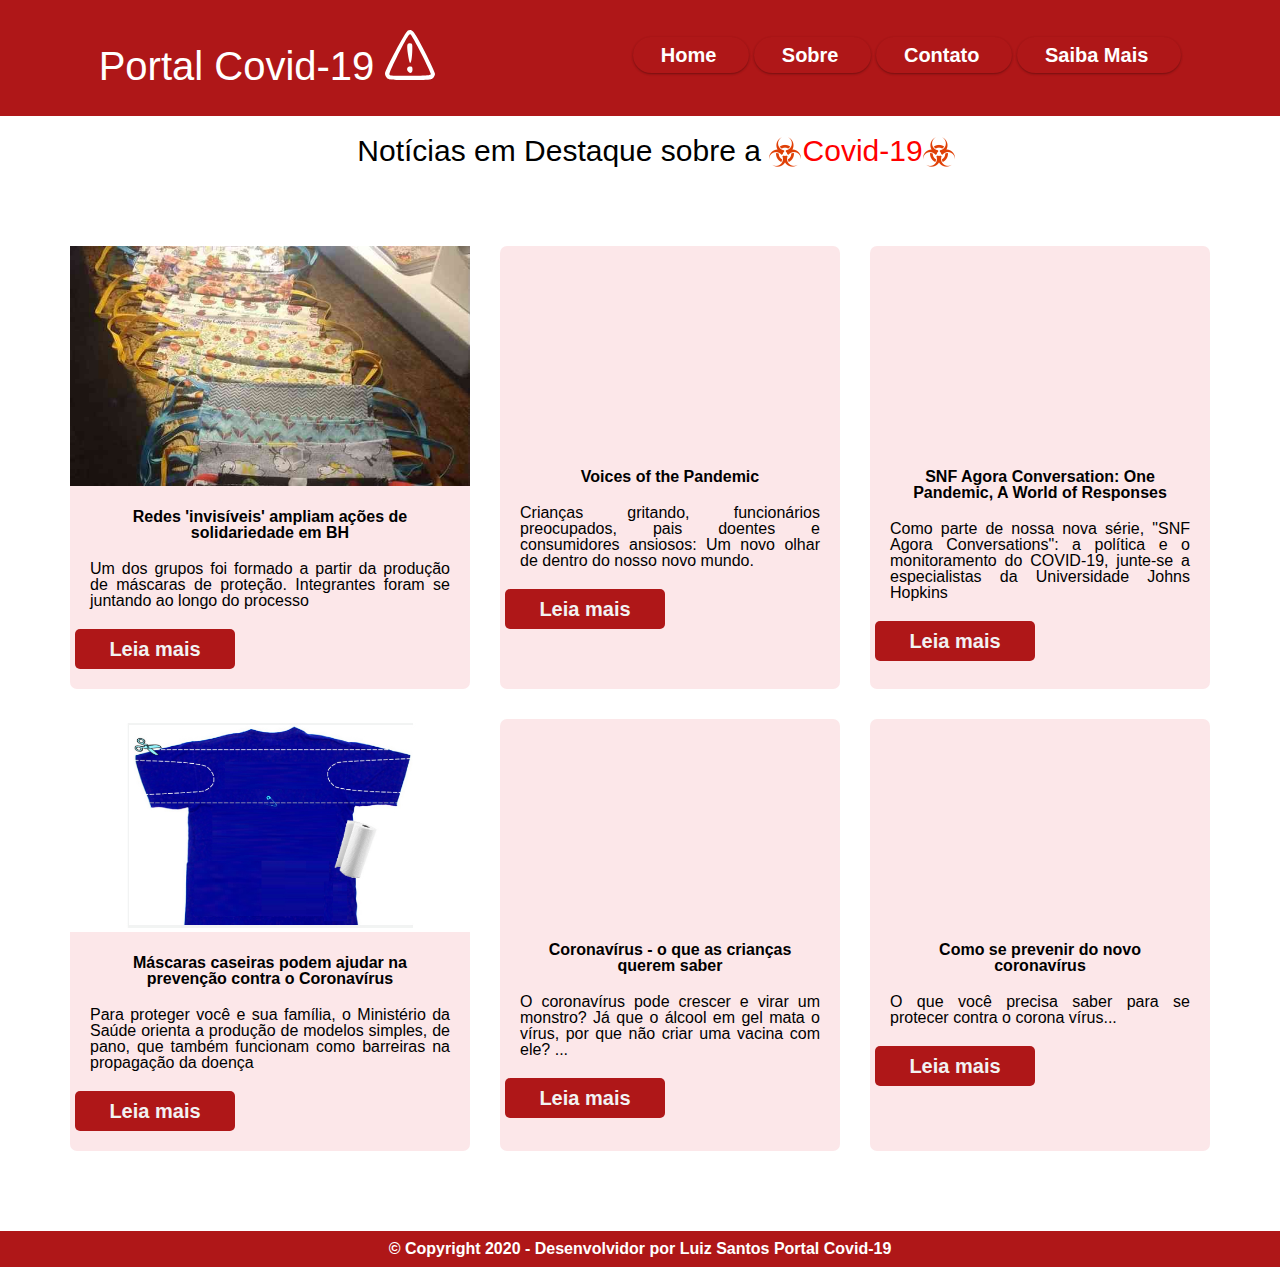
==== commit b7e99809: "Fechando a tag footer" ====
--- a/index.html
+++ b/index.html
@@ -86,6 +86,6 @@
         </section>
         <footer>
             &copy; Copyright 2020 - Desenvolvidor por <a href="https://about.me/luizcsbh">Luiz Santos</a> Portal Covid-19
-        <footer>
+        </footer>
     </body>
 </html>--- a/css/estilo.css
+++ b/css/estilo.css
@@ -155,7 +155,7 @@
   .news__item{
     background-color: #FCE7E9;
     border-radius: 7px;
-    padding: 10px 0px 0px 0px;
+   
     position: relative;
     cursor: pointer;
     text-align: center;
@@ -166,14 +166,13 @@
   }
   
   .news__item img{
-    max-width: 100%;
+    max-width: 400px;
   }
   
   .news__item h3{
     padding: 20px;
     font-weight: 700;
     margin: 0px 20px 0px 20px;
-        
   }
 
   .news__item p{
@@ -224,27 +223,25 @@
   }
 
  /* saiba mais */
-  .mais-noticias{
+  .saibamais{
     padding: 100px 30px;
   }
- .mais-noticias ul li{
+ .saibamais ul li{
     padding-bottom: 20px;
     list-style-type:cjk-ideographic;
   }
 
-.mais-noticias ul li a{
-	display: inline-block;
-	padding: 5px;
-	color:#AF1718;
-  line-height: 1.4em;
-  
-}
-  .mais-noticias ul li a:hover{
+  .saibamais ul li a{
+    display: inline-block;
+    padding: 5px;
+    color:#AF1718;
+    line-height: 1.4em;
+  }
+  .saibamais ul li a:hover{
     color: #f4a60d;
   }
 
   /*Figure*/
-  
   figure {
     float: left;
     text-align: center;
@@ -256,11 +253,7 @@
     margin: 0.5em;
     padding: 0.5em;
     background-color: white;
-}
-
-img.scaled {
-    width: 100%;
-}
+  }
 
 figcaption {
   font-weight: bold;
@@ -328,9 +321,6 @@
     top: -3px;
 }
 
-
-
-
 /*Animações*/
   span{
     color: red;
@@ -355,16 +345,28 @@
     -moz-animation:spin 1s linear infinite;
     animation:spin 1s linear infinite;
   }
-  @-moz-keyframes spin { 100% { -moz-transform: rotate(360deg); } }
-  @-webkit-keyframes spin { 100% { -webkit-transform: rotate(360deg); } }
-  @keyframes spin { 100% { -webkit-transform: rotate(360deg); transform:rotate(360deg); } }
+  @-moz-keyframes spin {
+    100% { 
+      -moz-transform: rotate(360deg);
+    } 
+  }
+  @-webkit-keyframes spin { 
+    100% { 
+      -webkit-transform: rotate(360deg);
+    }
+ }
+  @keyframes spin { 
+    100% { 
+      -webkit-transform: rotate(360deg); transform:rotate(360deg); 
+    } 
+  }
 
   .entrada{
     animation: entradaAnim 3s;
     animation-fill-mode: forwards;
   }
 
-  @keyframes entradaAnim{
+  @keyframes entradaAnim {
     from{
         opacity: 0;
     }
@@ -376,12 +378,10 @@
 
   /* responsivo */
 @media only screen and (max-width: 1060px) {
-
-
-	.news{
+  
+  .news{
 		grid-template-columns: 1fr 1fr;
 	}
-
 }
 
 @media only screen and (max-width: 960px) {
@@ -412,19 +412,12 @@
 	.header nav ul {
 		padding: 20px 0px;
 		flex-direction: column;
-
 	}
 
 	.header nav ul li {
 		padding-bottom: 30px;
 	}
-
-	.faixa{
-		text-align: center;
-	}
-}
-
-
+}
 
 @media only screen and (max-width: 600px) {
 	
@@ -438,11 +431,15 @@
 		font-size: 14px;	
 	}
 
-
 	/* home news */
 
 	.news{
 		grid-template-columns: 1fr;
 	}
 
-  }+}
+@media only screen and (max-width: 480px) {
+	
+	
+
+}
